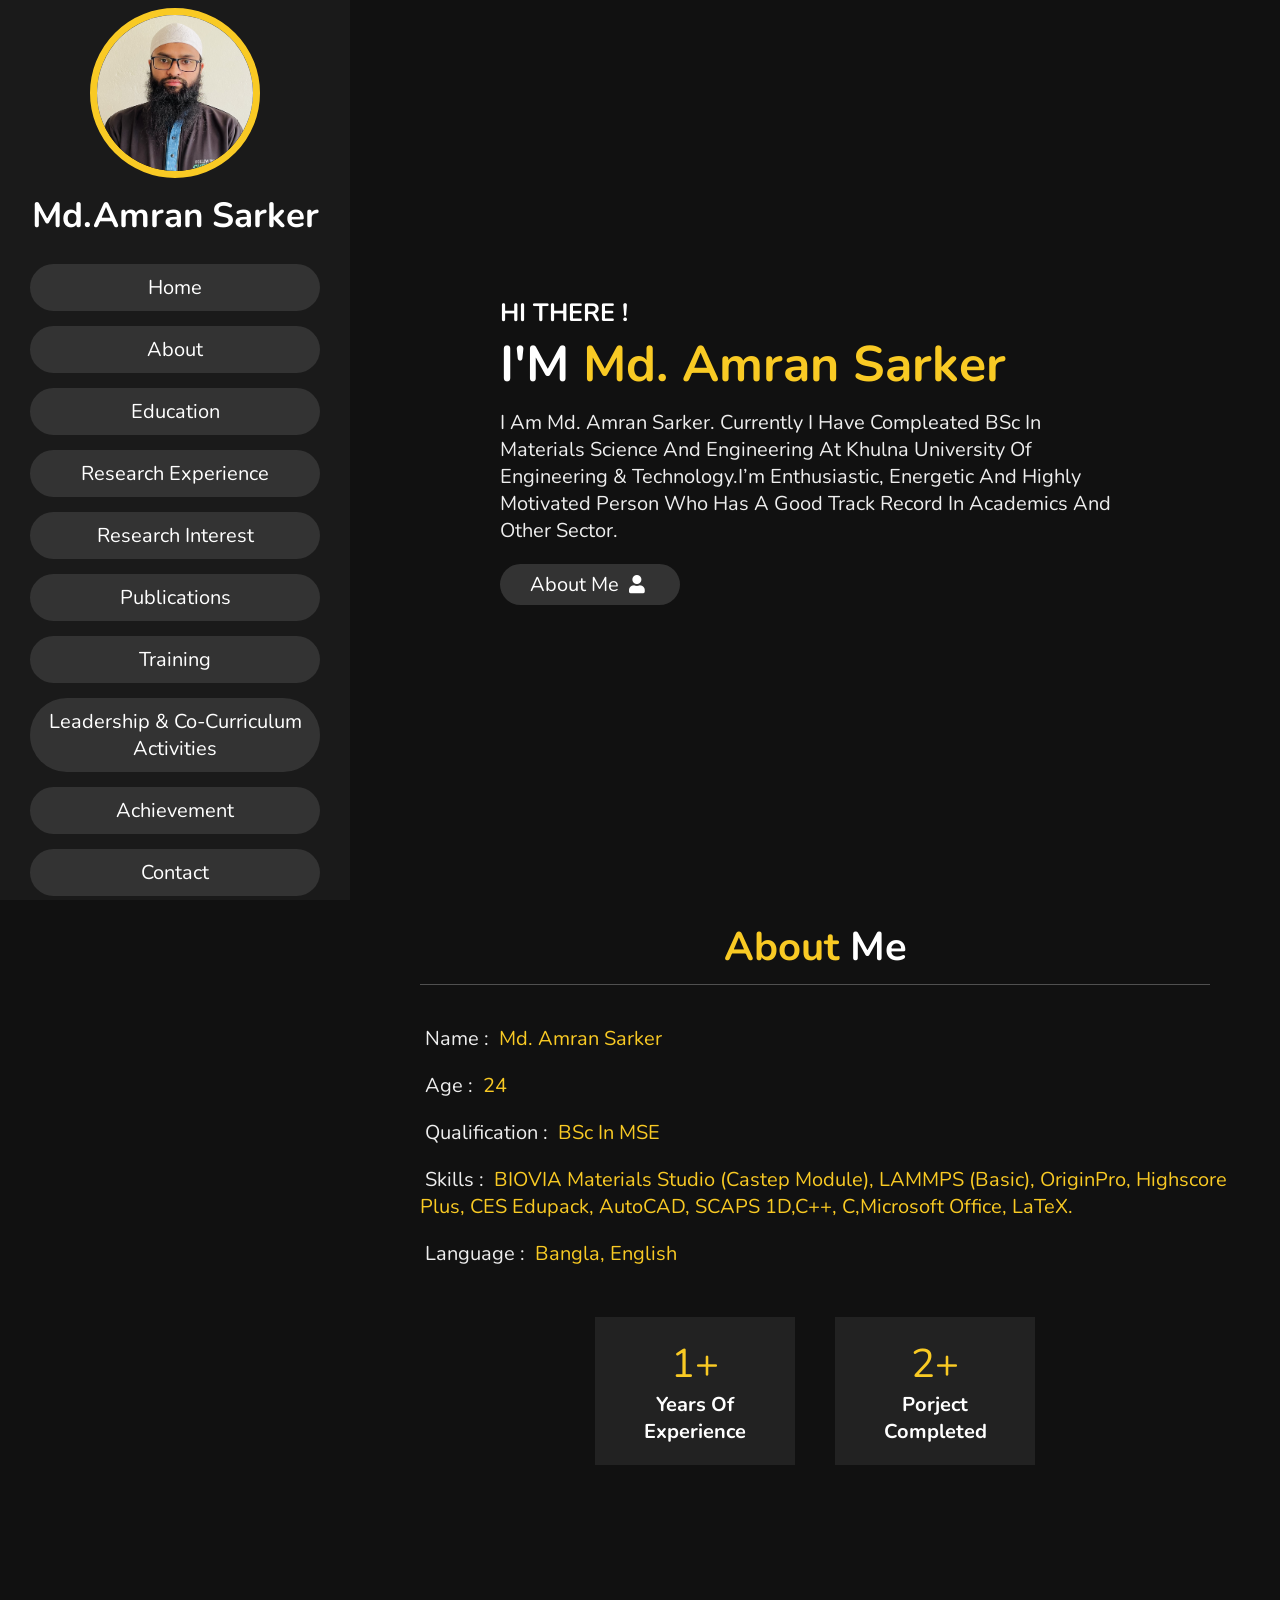
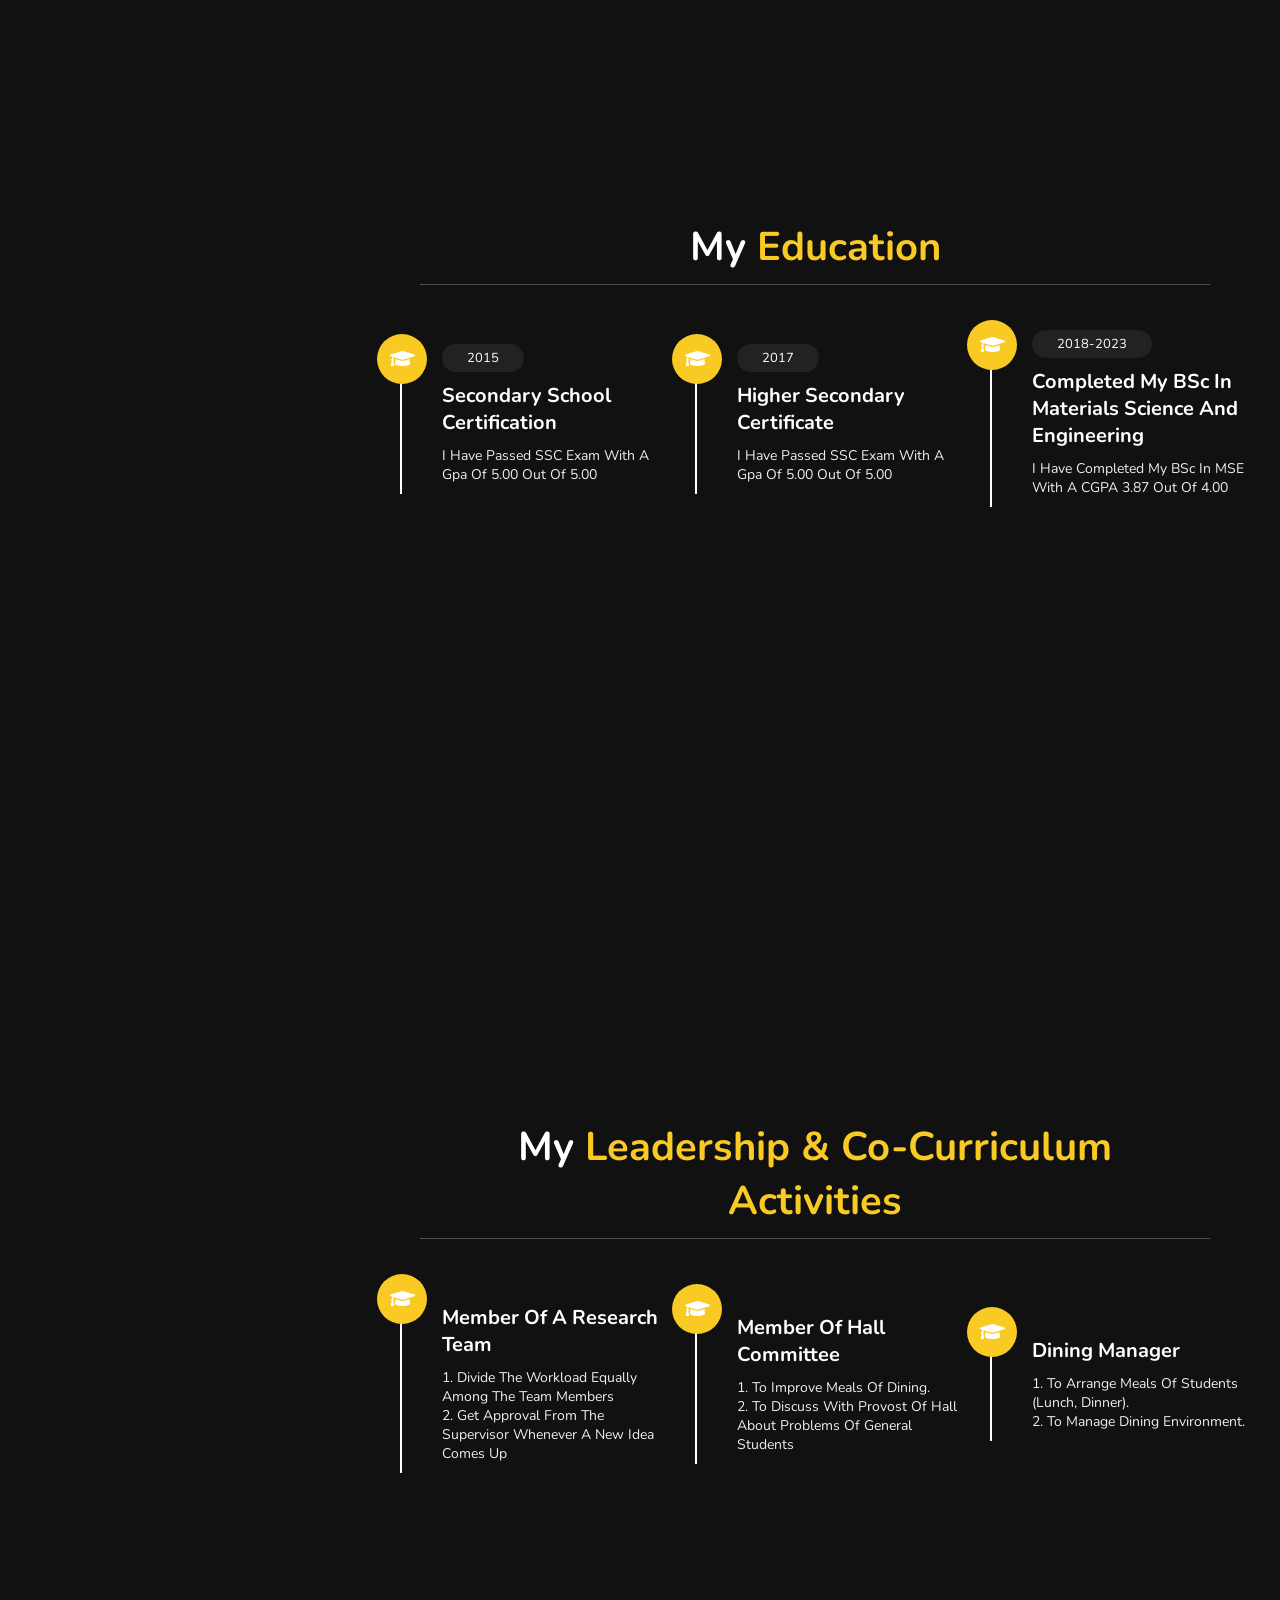
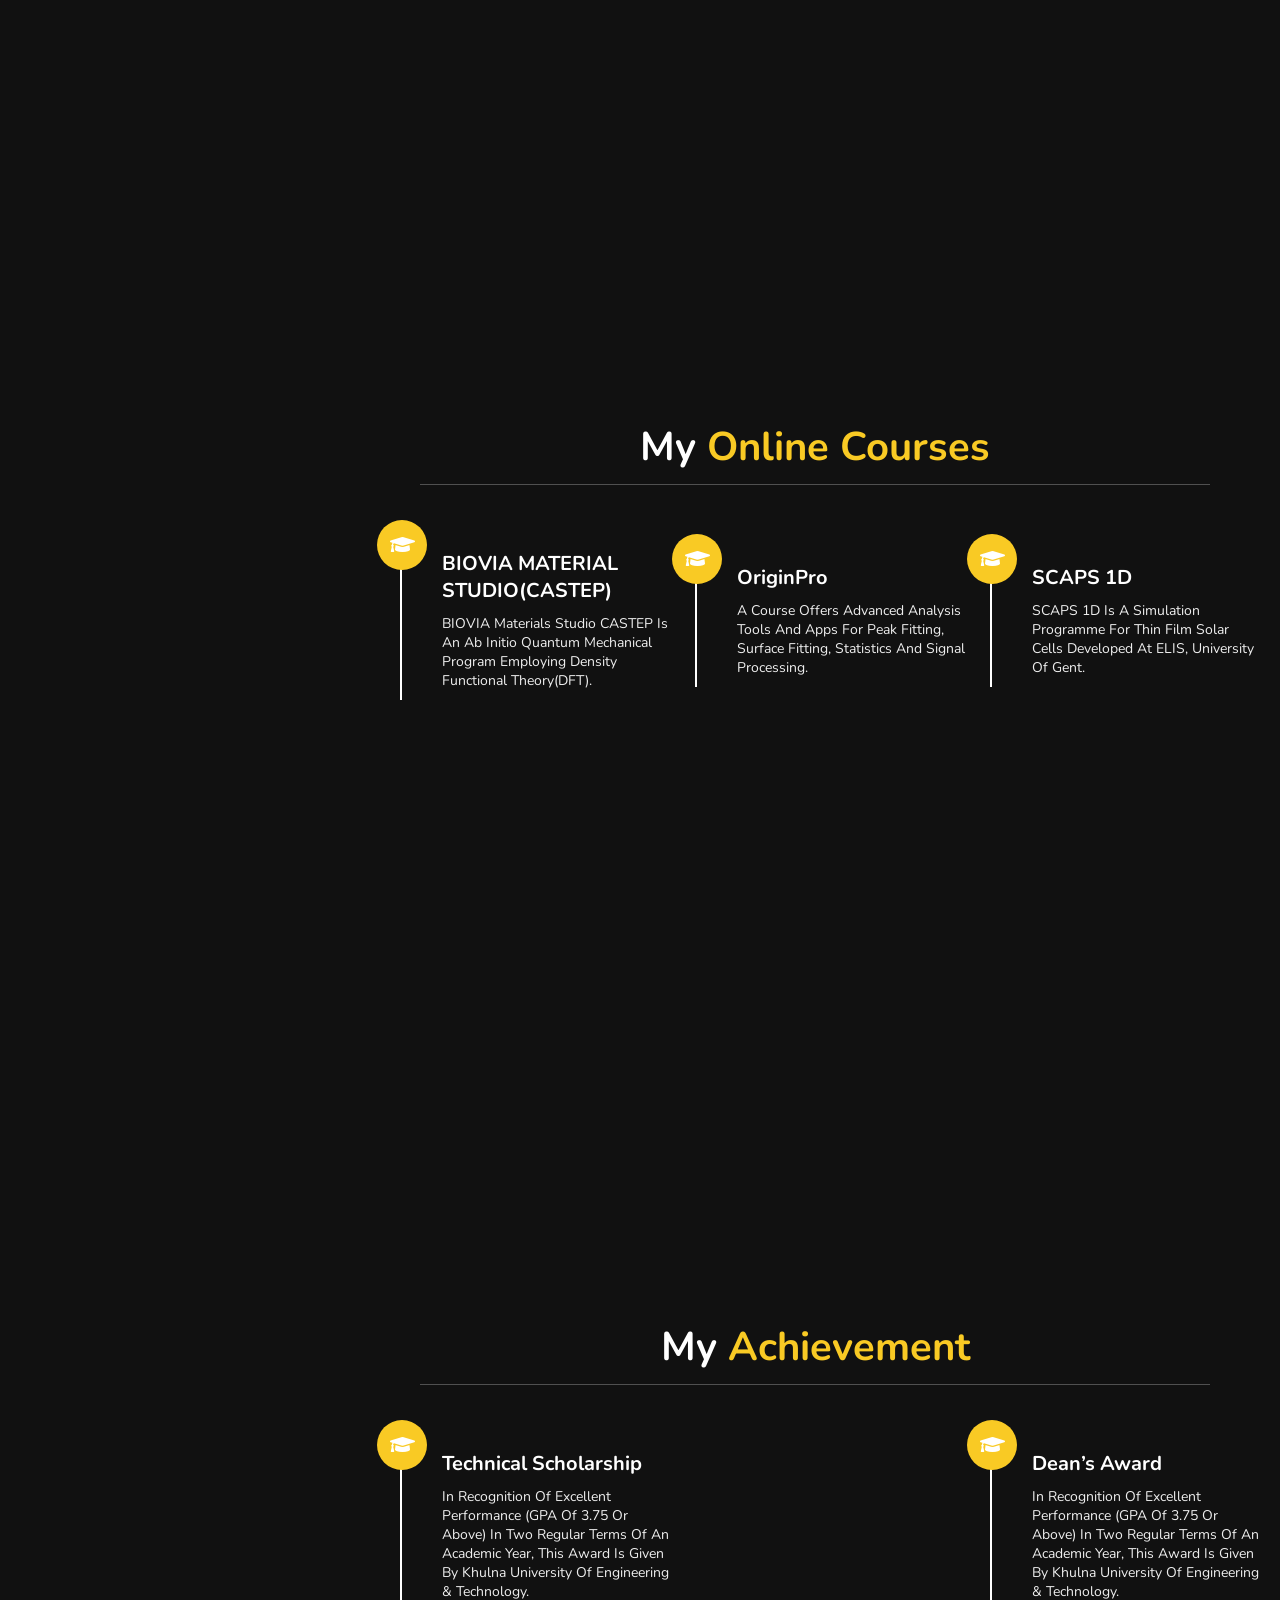
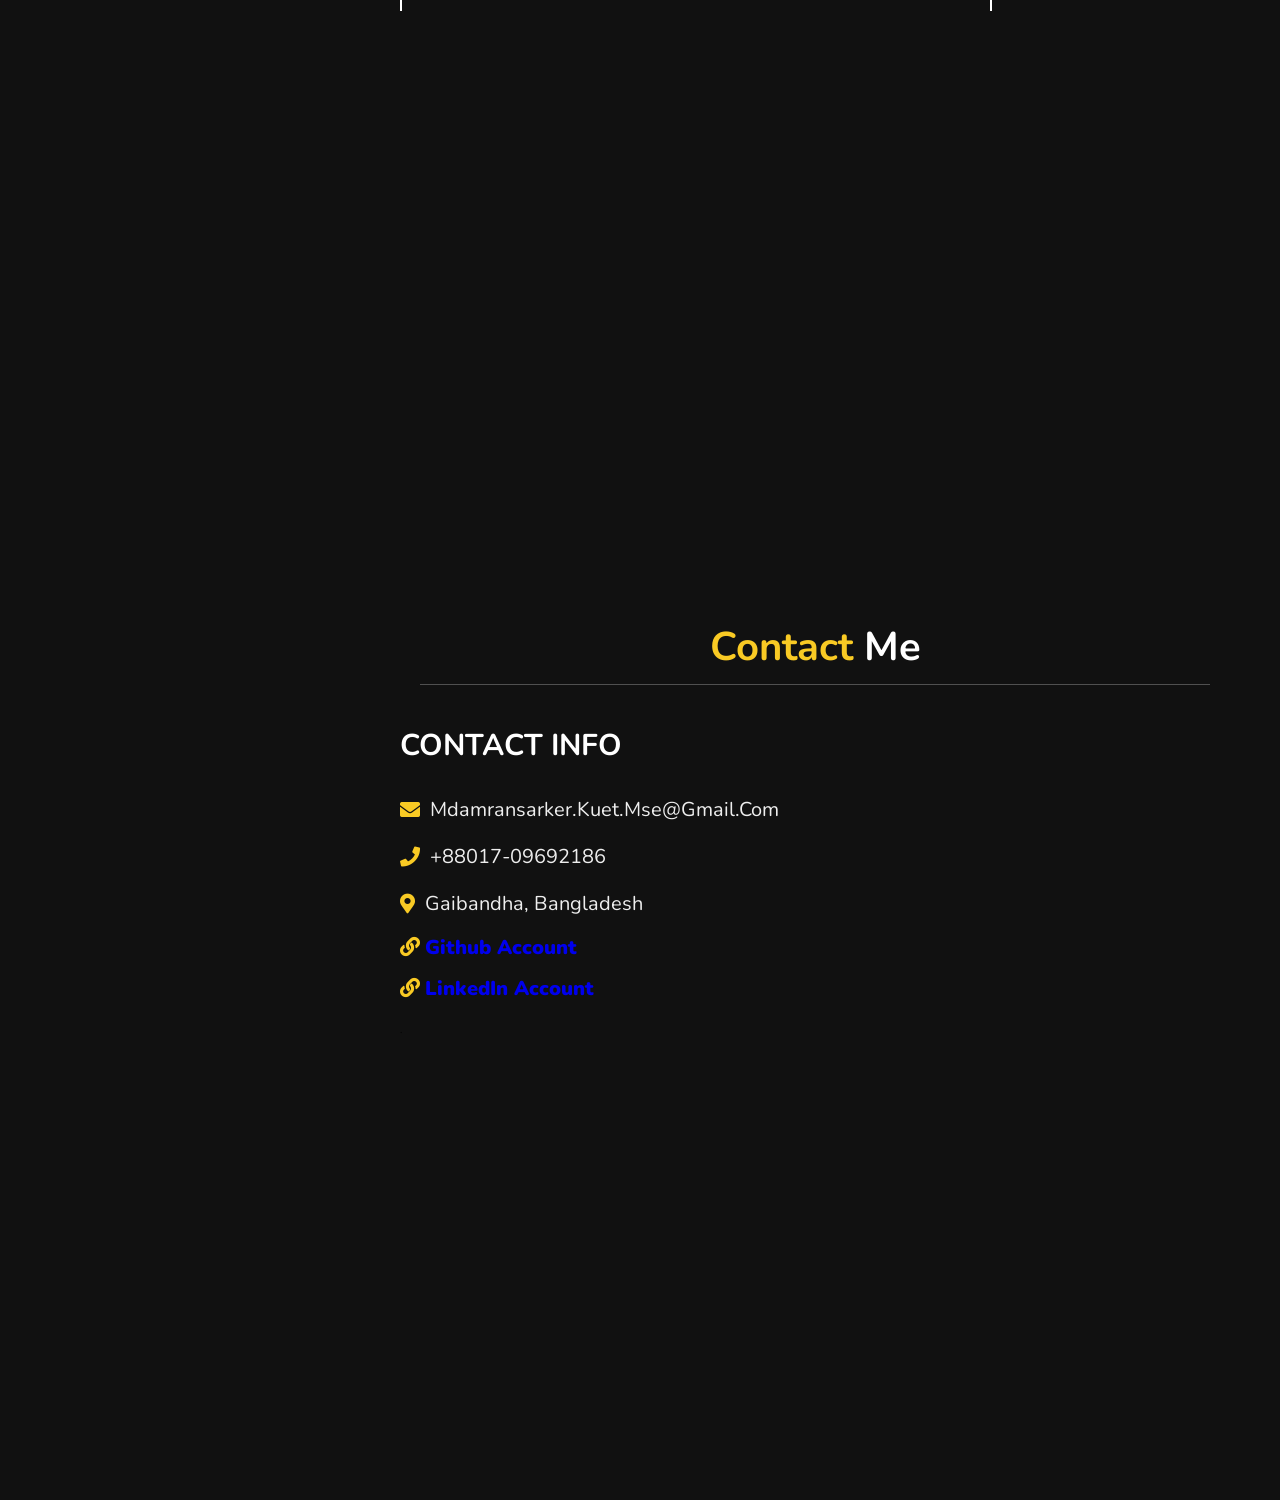
==== index.html @ c17bde1b "portfolio of  amran" ====
<!DOCTYPE html>
<html lang="en">

<head>
    <meta charset="UTF-8">
    <meta name="viewport" content="width=device-width, initial-scale=1.0">
    <title>responsive personal portfolio website design tutorail</title>

    <!-- font awesome cdn link  -->
    <link rel="stylesheet" href="https://cdnjs.cloudflare.com/ajax/libs/font-awesome/5.15.2/css/all.min.css">

    <!-- custom css file link  -->
    <link rel="stylesheet" href="style.css">

</head>

<body>

    <!-- header section starts  -->

    <header>


        <div class="user">
            <br/>
            <br/>
            <img src="amran.jpg" alt="">
            <h3 class="name">Md.Amran Sarker</h3>
        </div>

        <nav class="navbar">
            <ul>
                <li><a href="#home">home</a></li>
                <li><a href="#about">about</a></li>
                <li><a href="#education">education</a></li>
                <li><a href="#research_experience">Research Experience</a></li>
                <li><a href="#research_interest">Research Interest</a></li>
                <li><a href="#publication">Publications</a></li>
                <li><a href="training">Training</a></li>
                <li><a href="#co_carriculum">Leadership & Co-Curriculum Activities</a></li>
                <li><a href="#achievement">Achievement</a></li>
                <li><a href="#contact">contact</a></li>
            </ul>
        </nav>

    </header>

    <!-- header section ends -->

    <div id="menu" class="fas fa-bars"></div>

    <!-- home section starts  -->

    <section class="home" id="home">

        <h3>HI THERE !</h3>
        <h1>I'M <span>Md. Amran Sarker</span></h1>
        <p>I am Md. Amran Sarker. Currently I have compleated BSc in Materials Science and Engineering at Khulna University of
            Engineering & Technology.I’m enthusiastic, energetic and highly motivated person who has a good track record in academics and other sector.


        </p>
        <a href="#about"><button class="btn">about me <i class="fas fa-user"></i></button></a>

    </section>

    <!-- home section ends -->

    <!-- about section starts  -->

    <section class="about" id="about">

        <h1 class="heading"> <span>about</span> me </h1>

        <div class="row">

            <div class="info">
                <h3> <span> name : </span> Md. Amran Sarker</h3>
                <h3> <span> age : </span> 24 </h3>
                <h3> <span> qualification : </span> BSc in MSE </h3>
                <h3> <span> Skills : </span> BIOVIA Materials Studio (Castep module), LAMMPS (Basic), OriginPro, 
                    Highscore Plus, CES Edupack, AutoCAD, SCAPS 1D,C++, C,Microsoft office, LaTeX.
                  </h3>
                <h3> <span> language : </span> Bangla, English </h3>
            </div>

            <div class="counter">

                <div class="box">
                    <span>1+</span>
                    <h3>years of experience</h3>
                </div>

                <div class="box">
                    <span>2+</span>
                    <h3>porject completed</h3>
                </div>



            </div>

        </div>

    </section>

    <!-- about section ends -->

    <!-- education section starts  -->

    <section class="education" id="education">

        <h1 class="heading"> my <span>education</span> </h1>

        <div class="box-container">

            <div class="box">
                <i class="fas fa-graduation-cap"></i>
                <span>2015</span>
                <h3>Secondary School Certification</h3>
                <p>I have passed SSC exam with a gpa of 5.00 out of 5.00</p>
            </div>

            <div class="box">
                <i class="fas fa-graduation-cap"></i>
                <span>2017</span>
                <h3>Higher Secondary Certificate</h3>
                <p>I have passed SSC exam with a gpa of 5.00 out of 5.00 <br></p>
            </div>

            <div class="box">
                <i class="fas fa-graduation-cap"></i>
                <span>2018-2023</span>
                <h3>completed My BSc in Materials Science and Engineering</h3>
                <p>I have completed my BSc in MSE with a CGPA 3.87 out of 4.00</p>
            </div>


        </div>

    </section>


   
   

    <section class="education" id="co_carriculum">

        <h1 class="heading"> my <span>Leadership & Co-Curriculum Activities</span> </h1>

        <div class="box-container">
            <div class="box">
                <i class="fas fa-graduation-cap"></i>
                <h3>Member of a research team</h3>
                <p>1. Divide the workload equally among the team members <br/>2. Get approval from the supervisor whenever a new idea comes up<br/></p>
            </div>
            <div class="box">
                <i class="fas fa-graduation-cap"></i>
                <h3>Member of Hall committee </h3>
                <p>1. To improve meals of dining.<br/> 2. To discuss with provost of Hall about problems of general students
                <br/></p>
                </div>
            <div class="box">
            <i class="fas fa-graduation-cap"></i>
            <h3>Dining Manager </h3>
            <p>1. To arrange meals of students (Lunch, Dinner).<br/> 2. To manage dining environment.<br/></p>
            </div>


        </div>

    </section>





    <section class="education" id="online_courses">

        <h1 class="heading"> my <span>Online Courses</span> </h1>

        <div class="box-container">

            <div class="box">
                <i class="fas fa-graduation-cap"></i>
                <h3>BIOVIA MATERIAL STUDIO(CASTEP) </h3>
                <p>BIOVIA Materials Studio CASTEP is an ab initio quantum mechanical program employing density functional theory(DFT).</p>
            </div>

            <div class="box">
                <i class="fas fa-graduation-cap"></i>
                <h3>OriginPro</h3>
                <p>A course offers advanced analysis tools and Apps for Peak Fitting, Surface Fitting, Statistics and Signal Processing.</p>
            </div>

            <div class="box">
                <i class="fas fa-graduation-cap"></i>
                <h3>SCAPS 1D</h3>
                <p>SCAPS 1D is a simulation programme for thin film solar cells developed at ELIS, University of Gent.</p>
            </div>

        </div>

    </section>



    <section class="education" id="achievement">

        <h1 class="heading"> my <span>Achievement</span> </h1>

        <div class="box-container">

            <div class="box">
                <i class="fas fa-graduation-cap"></i>
                <h3>Technical Scholarship</h3>
                <p>In recognition of excellent performance (GPA of 3.75 or above) in two regular terms of an academic year, this award is given by Khulna University of Engineering & Technology.</p>
            </div>

            <div class="box">
                <i class="fas fa-graduation-cap"></i>
                <h3>Dean’s Award </h3>
                <p>In recognition of excellent performance (GPA of 3.75 or above) in two regular terms of an academic year, this award is given by Khulna University of Engineering & Technology.
                </p>
            </div>

        </div>

    </section>














    <!-- portfolio section ends -->

    <!-- contact section starts  -->

    <section class="contact" id="contact">

        <h1 class="heading"> <span>contact</span> me </h1>

        <div class="row">

            <div class="content">

                <h3 class="title">contact info</h3>

                <div class="info">
                    <h3> <i class="fas fa-envelope"></i>mdamransarker.kuet.mse@gmail.com</h3>
                    <h3> <i class="fas fa-phone"></i> +88017-09692186</h3>
                    <h3> <i class="fas fa-map-marker-alt"></i> Gaibandha, Bangladesh</h3>
                    <h3><i class="fas fa-link"> <a href="https://github.com/amran011">Github account</a></i></h3>
                    <h3><i class="fas fa-link">  <a href="https://www.linkedin.com/in/amransarker011/">LinkedIn Account</i></h3>
                    </a> <br />
                        </a>.
                </div>

            </div>

        </div>

    </section>

    <!-- contact section ends -->


    <!-- scroll top button  -->

    <a href="#home" class="top">
        <img src="images/scroll-top-img.png" alt="">
    </a>















    <!-- jquery cdn link  -->
    <script src="https://cdnjs.cloudflare.com/ajax/libs/jquery/3.6.0/jquery.min.js"></script>

    <!-- custom js file link  -->
    <script src="js/script.js"></script>


</body>

</html>



<script>
    $(document).ready(function () {

        $('#menu').click(function () {
            $(this).toggleClass('fa-times');
            $('header').toggleClass('toggle');
        });

        $(window).on('scroll load', function () {

            $('#menu').removeClass('fa-times');
            $('header').removeClass('toggle');

            if ($(window).scrollTop() > 0) {
                $('.top').show();
            } else {
                $('.top').hide();
            }

        });

        // smooth scrolling 

        $('a[href*="#"]').on('click', function (e) {

            e.preventDefault();

            $('html, body').animate({

                scrollTop: $($(this).attr('href')).offset().top,

            },
                500,
                'linear'
            );

        });

    });


</script>
---- style.css ----
@import url('https://fonts.googleapis.com/css2?family=Nunito:wght@200;300;400;600&display=swap');

:root{
    --yellow:#f9ca24;
}

*{
    font-family: 'Nunito', sans-serif;
    margin:0; padding:0;
    box-sizing: border-box;
    text-decoration: none;
    outline: none; border:none;
    text-transform: capitalize;
    transition: all .2s linear;
}

*::selection{
    background:var(--yellow);
    color:#333;
}

html{
    font-size: 62.5%;
    overflow-x: hidden;
}

html::-webkit-scrollbar{
    width:1.4rem;
}

html::-webkit-scrollbar-track{
    background:#222;
}

html::-webkit-scrollbar-thumb{
    background:var(--yellow);
}

body{
    background:#111;
    overflow-x: hidden;
    padding-left: 35rem;
}

section{
    min-height: 100vh;
    padding:1rem;
}

.btn{
    padding:.7rem 3rem;
    background:#333;
    color:#fff;
    cursor: pointer;
    margin-top: 1rem;
    font-size: 2rem;
    border-radius: 5rem;
}

.btn i{
    padding:0 .5rem;
    font-size: 1.8rem;
}

.btn:hover{
    background:var(--yellow);
}

.heading{
    text-align: center;
    margin:0 6rem;
    font-size: 4rem;
    padding:1rem;
    border-bottom: .1rem solid #fff4;
    color:#fff;
}

.heading span{
    color:var(--yellow);
}

header{
    position: fixed;
    top:0; left:0;
    z-index: 1000;
    height:100%;
    width:35rem;
    background:#1a1a1a;
    display: flex;
    align-items: center;
    justify-content: center;
    flex-flow: column;
    text-align: center;
}

header .user img{
    height:17rem;
    width:17rem;
    border-radius: 50%;
    object-fit: cover;
    margin-bottom: 1rem;
    border:.7rem solid var(--yellow);
}

header .user .name{
    font-size: 3.5rem;
    color:#fff;
}

header .user .post{
    font-size: 2rem;
    color:#eee;
}

header .navbar{
    width:100%;
}

header .navbar ul{
    list-style: none;
    padding:1rem 3rem;
}


header .navbar ul li a{
    display: block;
    padding:1rem;
    margin:1.5rem 0;
    background:#333;
    color:#fff;
    font-size: 2rem;
    border-radius: 5rem;
}

header .navbar ul li a:hover{
    background:var(--yellow);
}

#menu{
    position: fixed;
    top:2rem; right:2rem;
    background:#333;
    color:#fff;
    cursor: pointer;
    font-size: 2.5rem;
    padding:1rem 1.5rem;
    z-index: 1000;
    display: none;
}

.home{
    display: flex;
    justify-content: center;
    flex-flow: column;
    padding:0 15rem;
}

.home h3{
    font-size: 2.5rem;
    color:#fff;
}

.home h1{
    font-size:5rem;
    color:#fff;
}

.home h1 span{
    color:var(--yellow);
}

.home p{
    font-size:2rem;
    color:#eee;
    padding: 1rem 0;
}

.about .row{
    display: flex;
    align-items: center;
    justify-content: center;
    flex-wrap: wrap;
    padding:1rem 0;
}

.about .row .info{
    flex:1 1 48rem;
    padding:2rem 1rem;
    padding-left: 6rem;
}

.about .row .info h3{
    font-size: 2rem;
    color:var(--yellow);
    padding:1rem 0;
    font-weight: normal;
}

.about .row .info h3 span{
    color:#eee;
    padding:0 .5rem;
}

.about .row .counter{
    flex:1 1 48rem;
    display: flex;
    justify-content: center;
    flex-wrap: wrap;
}

.about .row .counter .box{
    width:20rem;
    background:#222;
    text-align: center;
    padding: 2rem;
    margin:2rem;
}

.about .row .counter .box span{
    font-size: 4rem;
    color:var(--yellow);
}

.about .row .counter .box h3{
    font-size: 2rem;
    color:#fff;
}

.education .box-container{
    display: flex;
    align-items: center;
    justify-content: space-between;
    flex-wrap: wrap;
    padding:1rem 0;
    padding-left: 3rem;
}

.education .box-container .box{
    width:27rem;
    margin:4rem 1rem;
    padding-left: 4rem;
    border-left: .2rem solid #fff;
    position: relative;
}

.education .box-container .box span{
    font-size: 1.3rem;
    background:#222;
    color:#fff;
    border-radius: 5rem;
    padding:.5rem 2.5rem;
}

.education .box-container .box h3{
    font-size: 2rem;
    color:#fff;
    padding-top: 1.5rem;
}

.education .box-container .box p{
    font-size: 1.4rem;
    color:#eee;
    padding: 1rem 0;
}

.education .box-container .box i{
    position: absolute;
    top:-1.5rem; left:-2.5rem;
    height:5rem;
    width: 5rem;
    border-radius: 50%;
    line-height: 5rem;
    text-align: center;
    font-size: 2rem;
    color:#fff;
    background:var(--yellow);
}

.portfolio .box-container{
    display: flex;
    align-items: center;
    justify-content: center;
    flex-wrap: wrap;
    padding:2rem 0;
}

.portfolio .box-container .box{
    height: 20rem;
    width:26rem;
    border-radius: 1rem;
    margin:2rem;
    overflow: hidden;
    cursor: pointer;
}

.portfolio .box-container .box img{
    height:100%;
    width:100%;
    object-fit: cover;
}

.portfolio .box-container .box:hover img{
    transform: scale(1.2);
}

.contact .row{
    display: flex;
    align-items: center;
    justify-content: center;
    flex-wrap: wrap;
}

.contact .row .content{
    flex:1 1 30rem;
    padding:4rem;
    padding-bottom: 0;
}

.contact .row form{
    flex:1 1 45rem;
    padding:2rem;
    margin:2rem;
    margin-bottom: 4rem;
}

.contact .row form .box{
    padding:1.5rem;
    margin:1rem 0;
    background:#3333;
    color:#fff;
    text-transform: none;
    font-size: 1.7rem;
    width:100%;
}

.contact .row form .box::placeholder{
    text-transform: capitalize;
}

.contact .row form .message{
    height: 15rem;
    resize: none;
}

.contact .row .content .title{
    text-transform: uppercase;
    color:#fff;
    font-size: 3rem;
    padding-bottom: 2rem;
}

.contact .row .content .info h3{
    display: flex;
    align-items: center;
    font-size: 2rem;
    color:#eee;
    padding:1rem 0;
    font-weight: normal;
}

.contact .row .content .info h3 i{
    padding-right: 1rem;
    color:var(--yellow);
}

.top{
    position: fixed;
    bottom:7.5rem; right: 2rem;
    z-index: 100;
    display: none;
}



















/* media queries  */

@media (max-width:1200px){

    html{
        font-size: 55%;
    }

    .home{
        padding:1rem 4rem;
    }

}

@media (max-width:991px){

   header{
       left:-120%;
   }

   #menu{
       display: block;
   }

   header.toggle{
    left:0%;
   }

   body{
       padding:0;
   }

}

@media (max-width:768px){

    html{
        font-size: 50%;
    }
 
 }

@media (max-width:400px){

    header{
        width: 100vw;
    }

    .heading{
        margin:0 3rem;
    }

    .about .row .counter .box{
        width: 100%;
    }
 
    .education .box-container .box{
        width:100%;
    }

    .portfolio .box-container .box{
        width:100%;
    }

    .contact .row form{
        margin:3rem 0;
    }

 }
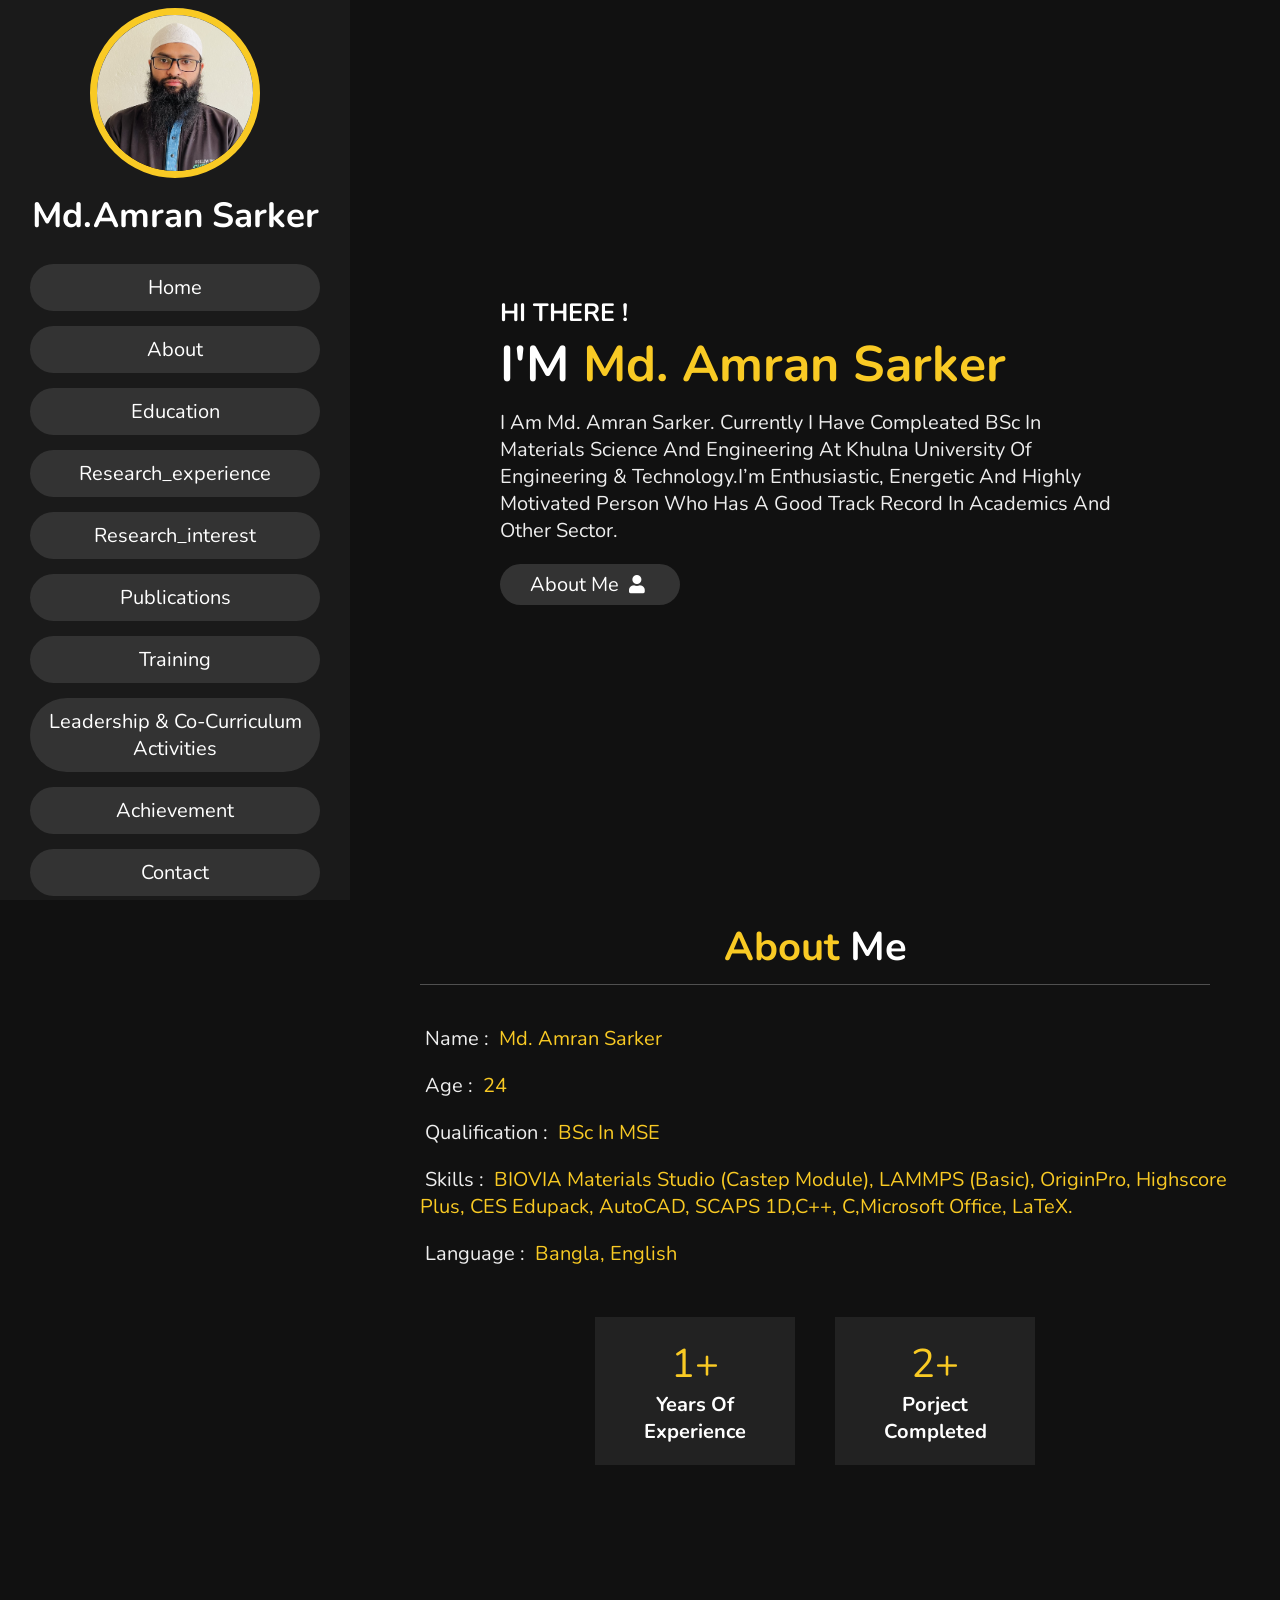
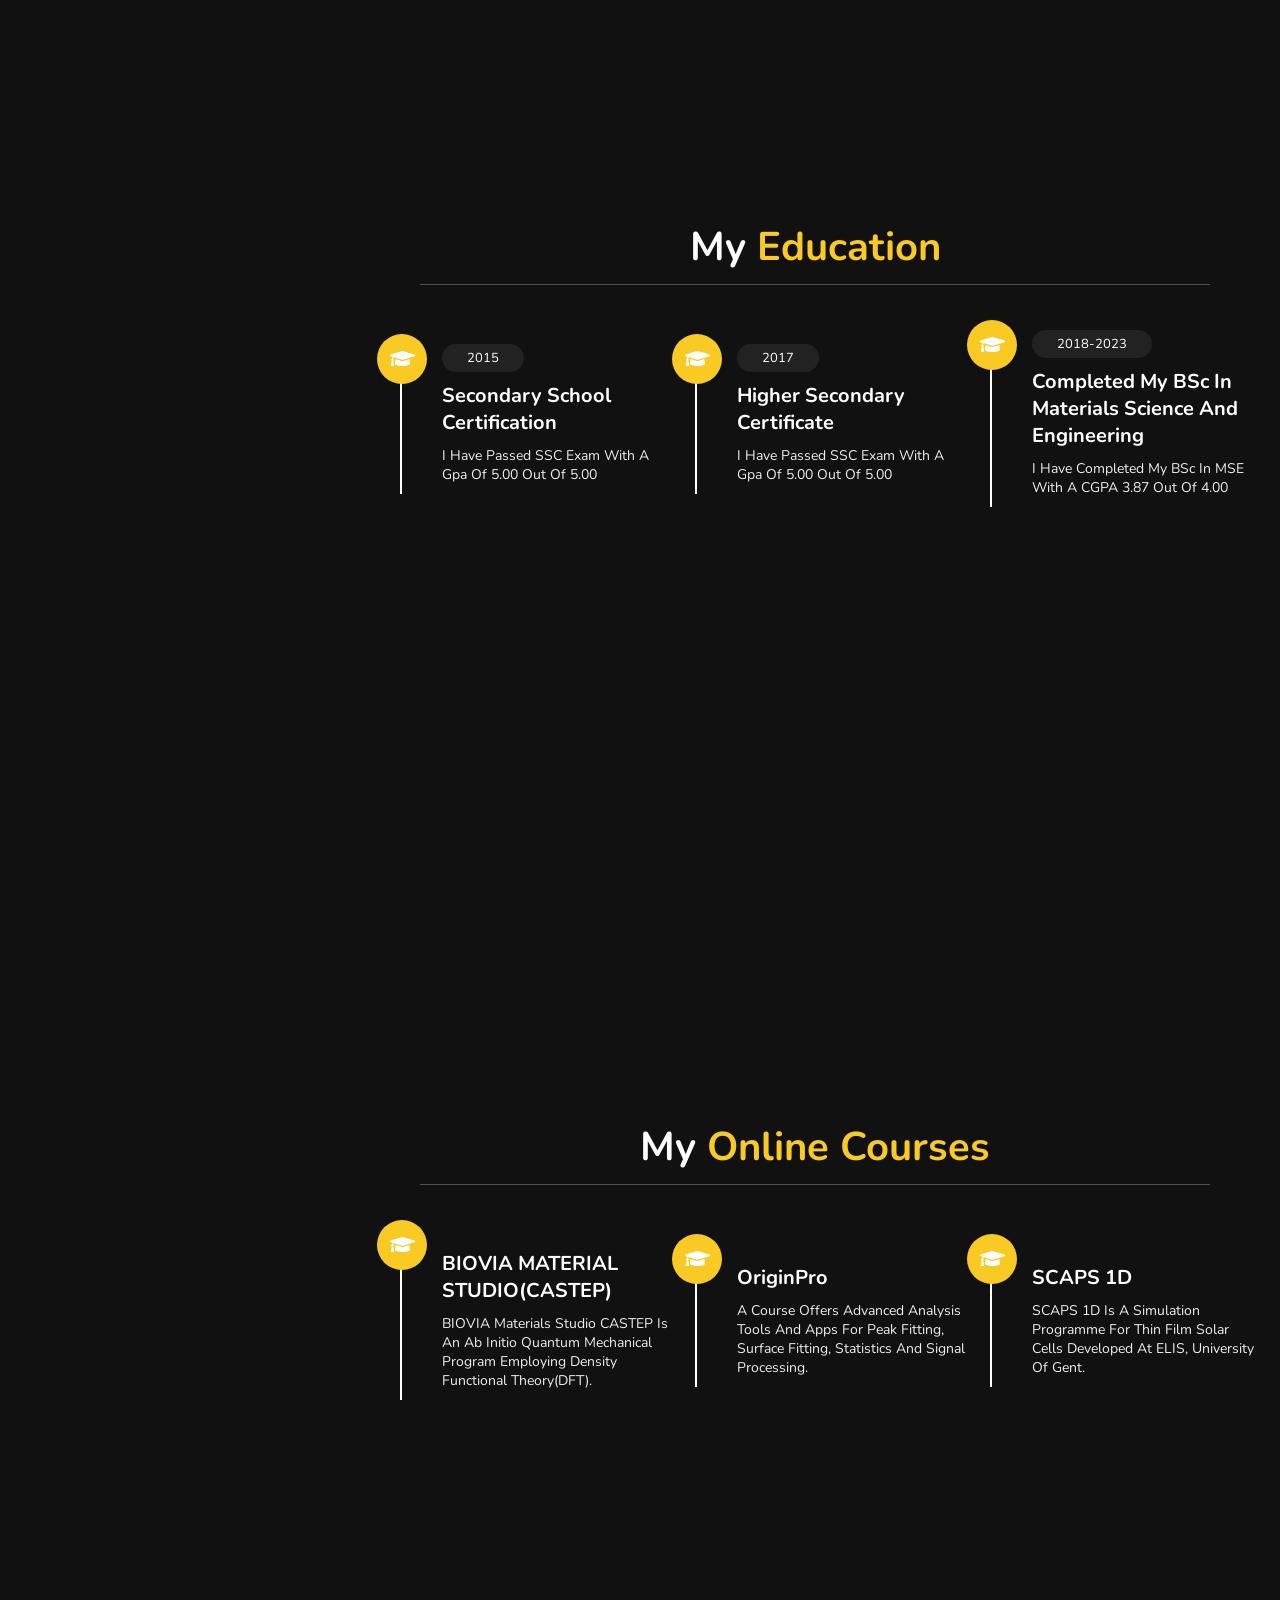
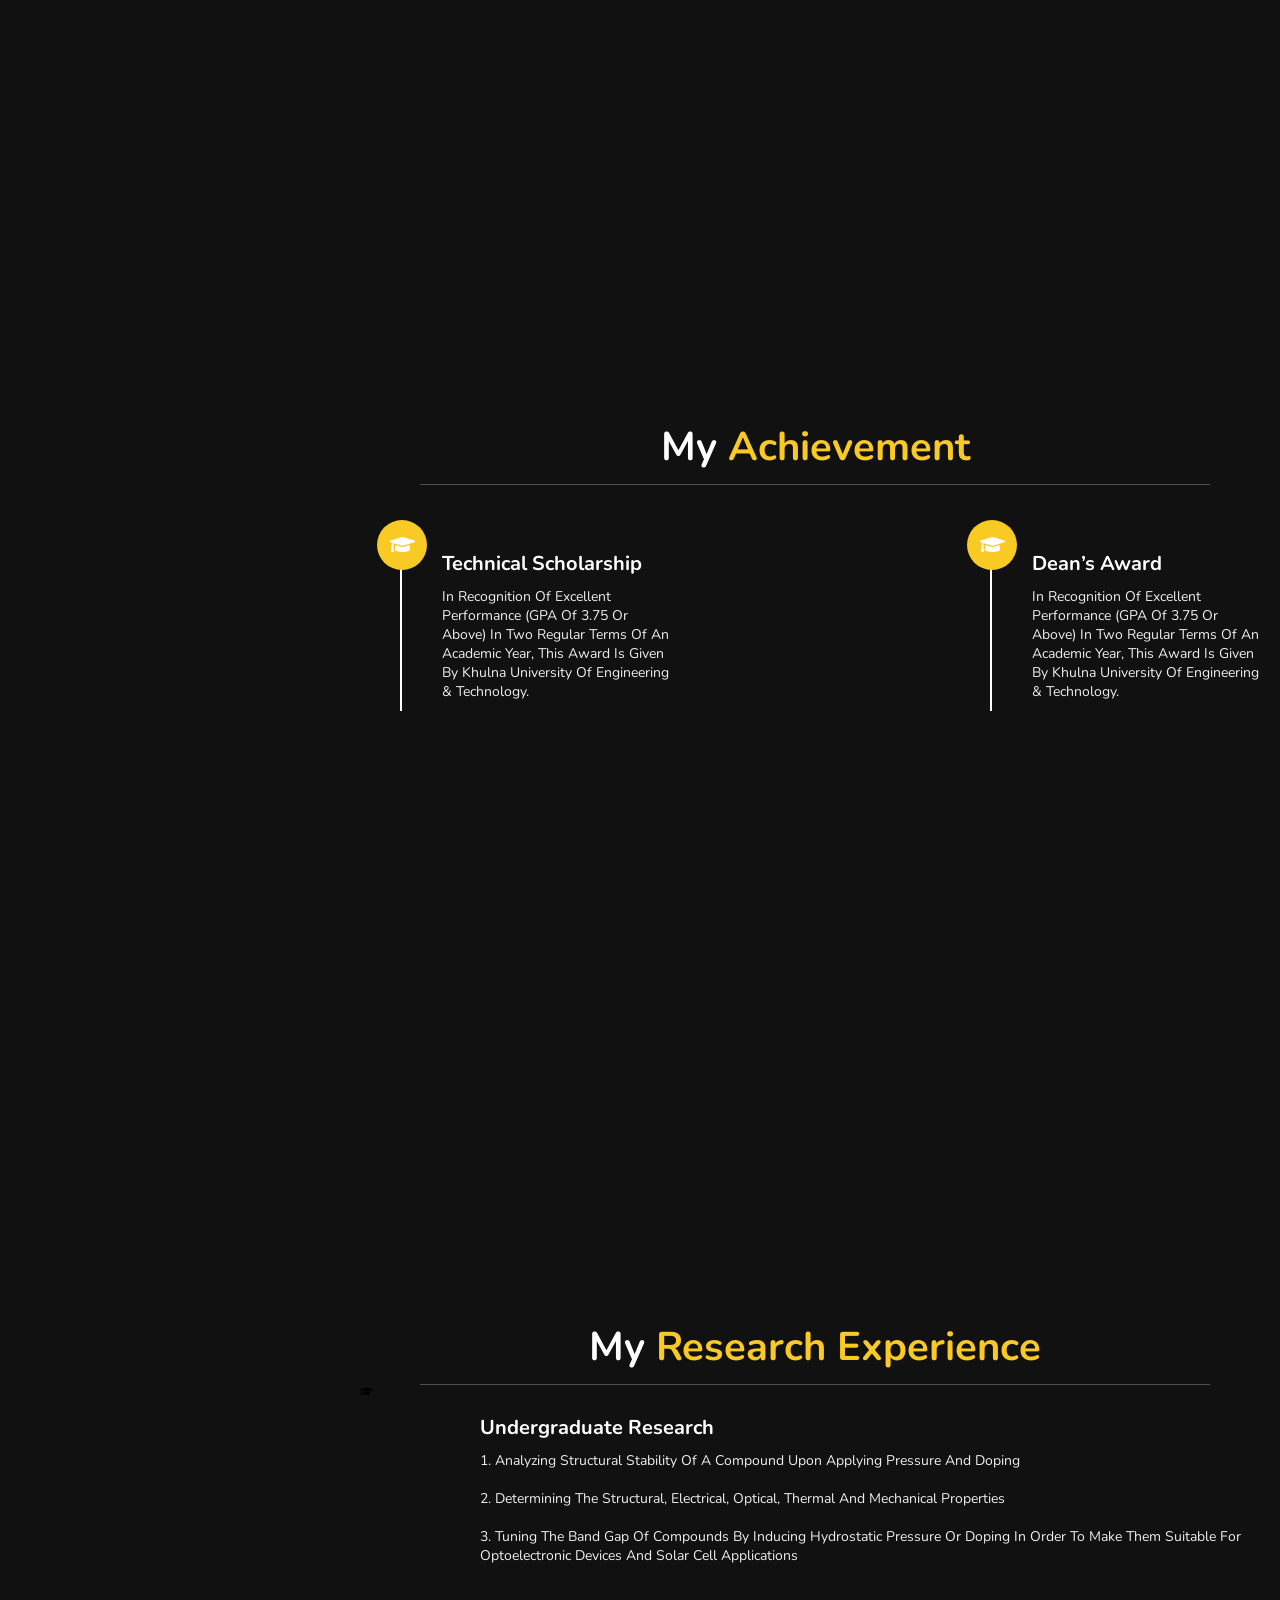
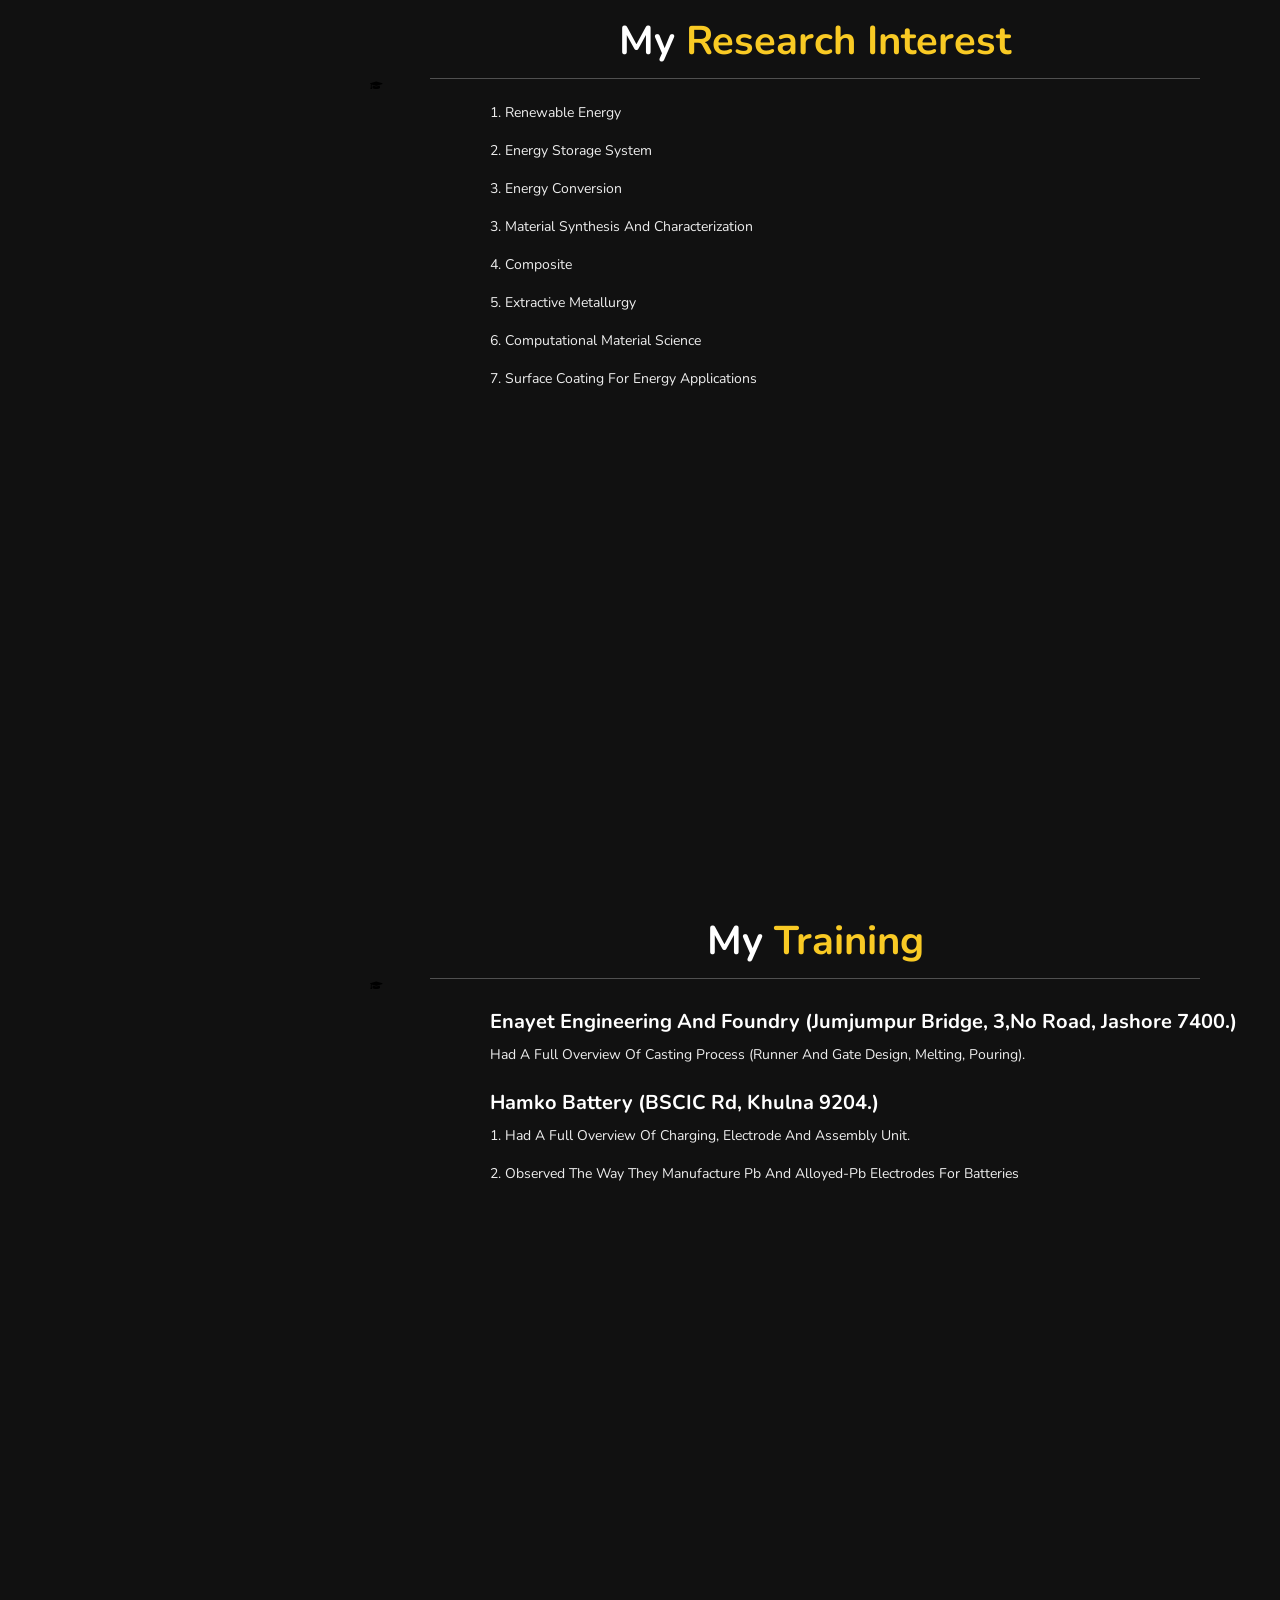
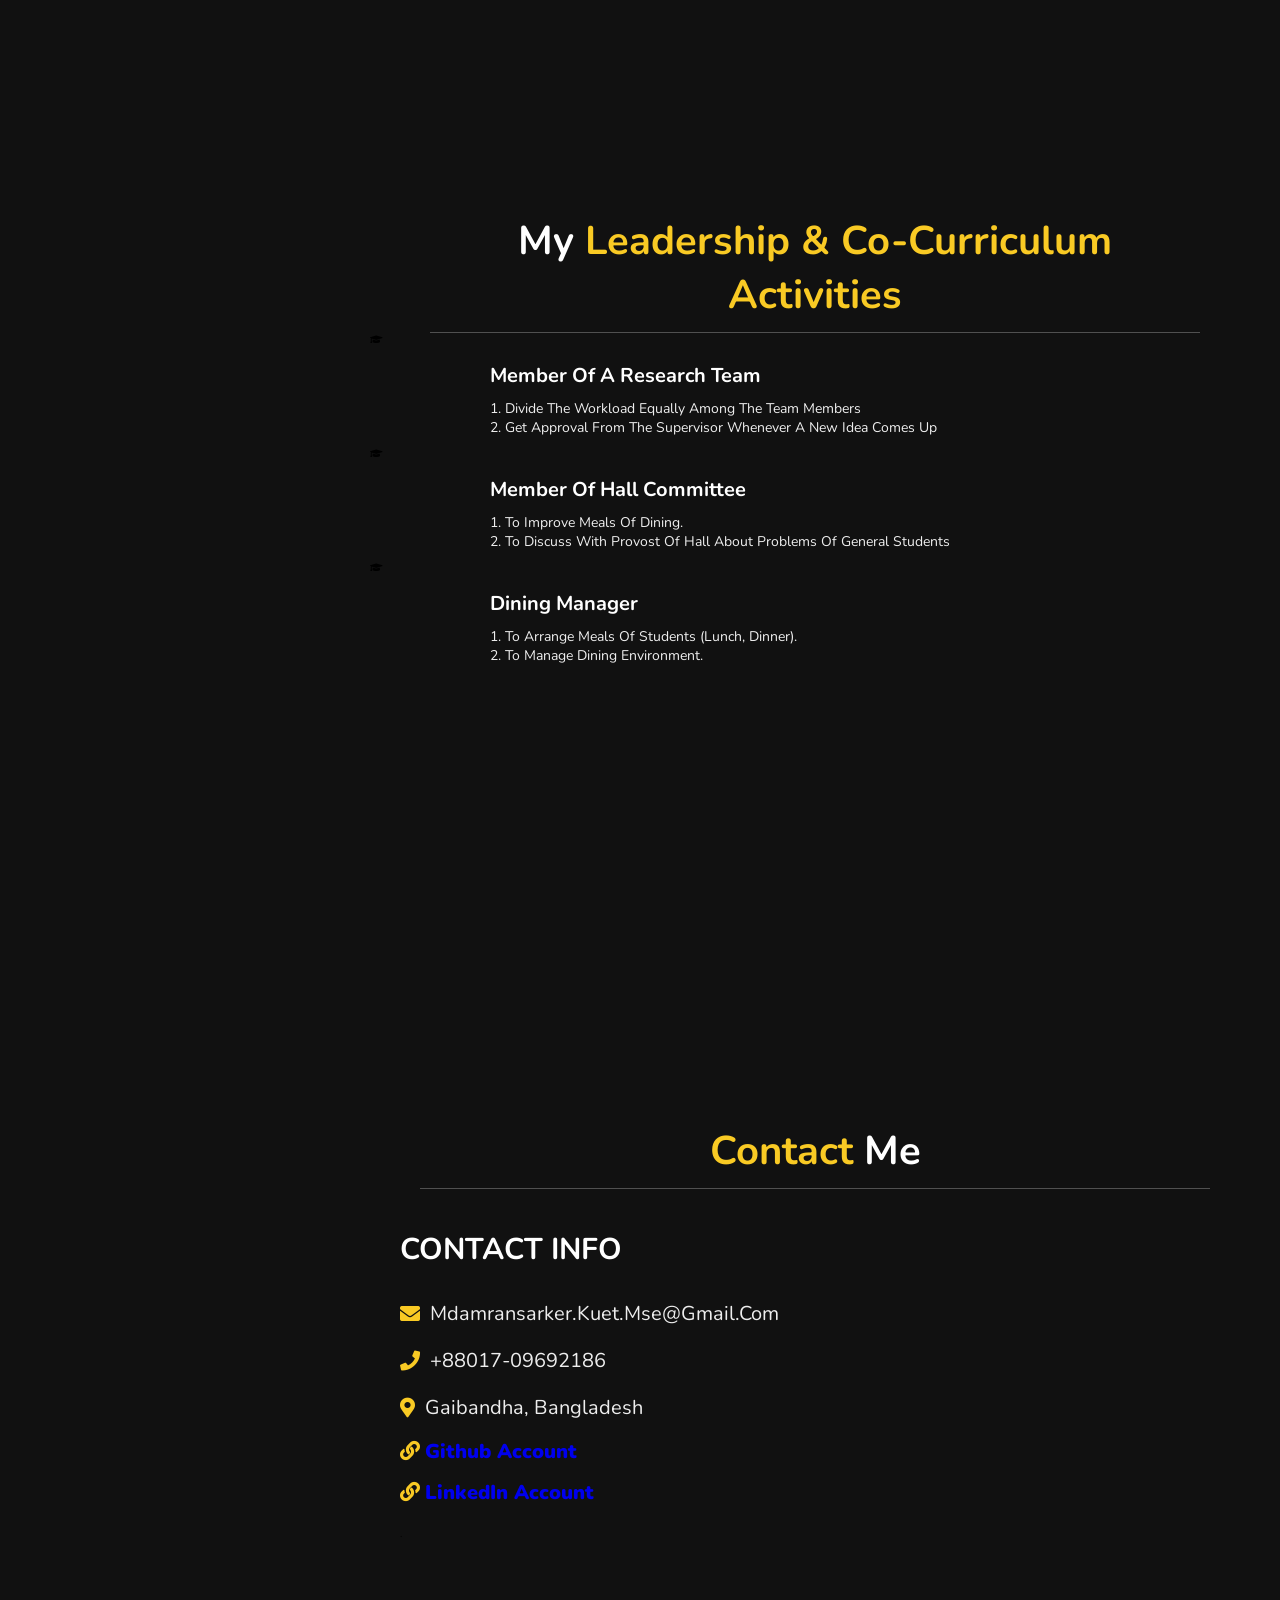
==== commit 940319f0: "amran portfolio" ====
--- a/index.html
+++ b/index.html
@@ -33,10 +33,10 @@
                 <li><a href="#home">home</a></li>
                 <li><a href="#about">about</a></li>
                 <li><a href="#education">education</a></li>
-                <li><a href="#research_experience">Research Experience</a></li>
-                <li><a href="#research_interest">Research Interest</a></li>
+                <li><a href="#research_experience">research_experience</a></li>
+                <li><a href="#research_interest">Research_interest</a></li>
                 <li><a href="#publication">Publications</a></li>
-                <li><a href="training">Training</a></li>
+                <li><a href="#training">Training</a></li>
                 <li><a href="#co_carriculum">Leadership & Co-Curriculum Activities</a></li>
                 <li><a href="#achievement">Achievement</a></li>
                 <li><a href="#contact">contact</a></li>
@@ -141,10 +141,112 @@
     </section>
 
 
-   
-   
-
-    <section class="education" id="co_carriculum">
+
+    <section class="education" id="online_courses">
+
+        <h1 class="heading"> my <span>Online Courses</span> </h1>
+
+        <div class="box-container">
+
+            <div class="box">
+                <i class="fas fa-graduation-cap"></i>
+                <h3>BIOVIA MATERIAL STUDIO(CASTEP) </h3>
+                <p>BIOVIA Materials Studio CASTEP is an ab initio quantum mechanical program employing density functional theory(DFT).</p>
+            </div>
+
+            <div class="box">
+                <i class="fas fa-graduation-cap"></i>
+                <h3>OriginPro</h3>
+                <p>A course offers advanced analysis tools and Apps for Peak Fitting, Surface Fitting, Statistics and Signal Processing.</p>
+            </div>
+
+            <div class="box">
+                <i class="fas fa-graduation-cap"></i>
+                <h3>SCAPS 1D</h3>
+                <p>SCAPS 1D is a simulation programme for thin film solar cells developed at ELIS, University of Gent.</p>
+            </div>
+
+        </div>
+
+    </section>
+
+
+
+    <section class="education" id="achievement">
+
+        <h1 class="heading"> my <span>Achievement</span> </h1>
+
+        <div class="box-container">
+
+            <div class="box">
+                <i class="fas fa-graduation-cap"></i>
+                <h3>Technical Scholarship</h3>
+                <p>In recognition of excellent performance (GPA of 3.75 or above) in two regular terms of an academic year, this award is given by Khulna University of Engineering & Technology.</p>
+            </div>
+
+            <div class="box">
+                <i class="fas fa-graduation-cap"></i>
+                <h3>Dean’s Award </h3>
+                <p>In recognition of excellent performance (GPA of 3.75 or above) in two regular terms of an academic year, this award is given by Khulna University of Engineering & Technology.
+                </p>
+            </div>
+
+        </div>
+
+    </section>
+
+
+
+
+
+    <section class="research_experience" id="research_experience">
+
+        <h1 class="heading"> my <span>Research Experience</span> </h1>
+
+        <div class="box-container">
+
+            <div class="box">
+                <i class="fas fa-graduation-cap"></i>
+                <h3>Undergraduate Research</h3>
+                <p>1. Analyzing structural stability of a compound upon applying pressure and doping<br/><br/>
+                    2. Determining the structural, electrical, optical, thermal and mechanical properties<br/><br/> 
+                    3. Tuning the band gap of compounds by inducing hydrostatic pressure or doping in order to make them suitable for optoelectronic devices and solar cell applications
+                    <br/><br/></p>
+            </div>
+     </div>
+     <section class="research_interest" id="research_interest">
+
+        <h1 class="heading"> my <span>Research Interest</span> </h1>
+
+        <div class="box-container">
+
+            <div class="box">
+                <i class="fas fa-graduation-cap"></i>
+                <p>1. Renewable energy<br/><br/>2. Energy storage system <br/><br/>3. Energy conversion <br/><br/>3. Material Synthesis and characterization <br/><br/>4. Composite <br/><br/>5. Extractive metallurgy <br/><br/>6. Computational material science <br/><br/>7. Surface coating for energy applications <br/><br/> </p>
+            </div>
+     </div>
+
+    </section>
+
+     <section class="training" id="training">
+
+        <h1 class="heading"> my <span>Training</span> </h1>
+
+        <div class="box-container">
+
+            <div class="box">
+                <i class="fas fa-graduation-cap"></i>
+                <h3>Enayet Engineering and Foundry (jumjumpur bridge, 3,no road, Jashore 7400.)</h3>
+                <p>Had a full overview of casting process (runner and gate design, melting, pouring).</p>
+                <h3>Hamko Battery (BSCIC Rd, Khulna 9204.)</h3>
+                <p>1. Had a full overview of charging, electrode and assembly unit.<br/><br/>
+                    2. Observed the way they manufacture Pb and alloyed-Pb electrodes for batteries<br/><br/>
+                    </p>
+            </div>
+     </div>
+     </section>
+
+     <section class="co_carriculum" id="co_carriculum">
 
         <h1 class="heading"> my <span>Leadership & Co-Curriculum Activities</span> </h1>
 
@@ -171,68 +273,7 @@
 
     </section>
 
-
-
-
-
-    <section class="education" id="online_courses">
-
-        <h1 class="heading"> my <span>Online Courses</span> </h1>
-
-        <div class="box-container">
-
-            <div class="box">
-                <i class="fas fa-graduation-cap"></i>
-                <h3>BIOVIA MATERIAL STUDIO(CASTEP) </h3>
-                <p>BIOVIA Materials Studio CASTEP is an ab initio quantum mechanical program employing density functional theory(DFT).</p>
-            </div>
-
-            <div class="box">
-                <i class="fas fa-graduation-cap"></i>
-                <h3>OriginPro</h3>
-                <p>A course offers advanced analysis tools and Apps for Peak Fitting, Surface Fitting, Statistics and Signal Processing.</p>
-            </div>
-
-            <div class="box">
-                <i class="fas fa-graduation-cap"></i>
-                <h3>SCAPS 1D</h3>
-                <p>SCAPS 1D is a simulation programme for thin film solar cells developed at ELIS, University of Gent.</p>
-            </div>
-
-        </div>
-
-    </section>
-
-
-
-    <section class="education" id="achievement">
-
-        <h1 class="heading"> my <span>Achievement</span> </h1>
-
-        <div class="box-container">
-
-            <div class="box">
-                <i class="fas fa-graduation-cap"></i>
-                <h3>Technical Scholarship</h3>
-                <p>In recognition of excellent performance (GPA of 3.75 or above) in two regular terms of an academic year, this award is given by Khulna University of Engineering & Technology.</p>
-            </div>
-
-            <div class="box">
-                <i class="fas fa-graduation-cap"></i>
-                <h3>Dean’s Award </h3>
-                <p>In recognition of excellent performance (GPA of 3.75 or above) in two regular terms of an academic year, this award is given by Khulna University of Engineering & Technology.
-                </p>
-            </div>
-
-        </div>
-
-    </section>
-
-
-
-
-
-
+    </section>
 
 
 
--- a/style.css
+++ b/style.css
@@ -275,7 +275,24 @@
     color:#fff;
     background:var(--yellow);
 }
-
+.research_interest .box-container p{
+    font-size: 1.4rem;
+    color:#eee;
+    padding: 1rem 1rem;
+    padding-left: 120px;
+}
+.research_experience .box-container p{
+    font-size: 1.4rem;
+    color:#eee;
+    padding: 1rem 1rem;
+    padding-left: 120px;
+}
+.research_experience .box-container .box h3{
+    font-size: 2rem;
+    color:#fff;
+    padding-top: 1.5rem;
+    padding-left: 120px;
+}
 .portfolio .box-container{
     display: flex;
     align-items: center;
